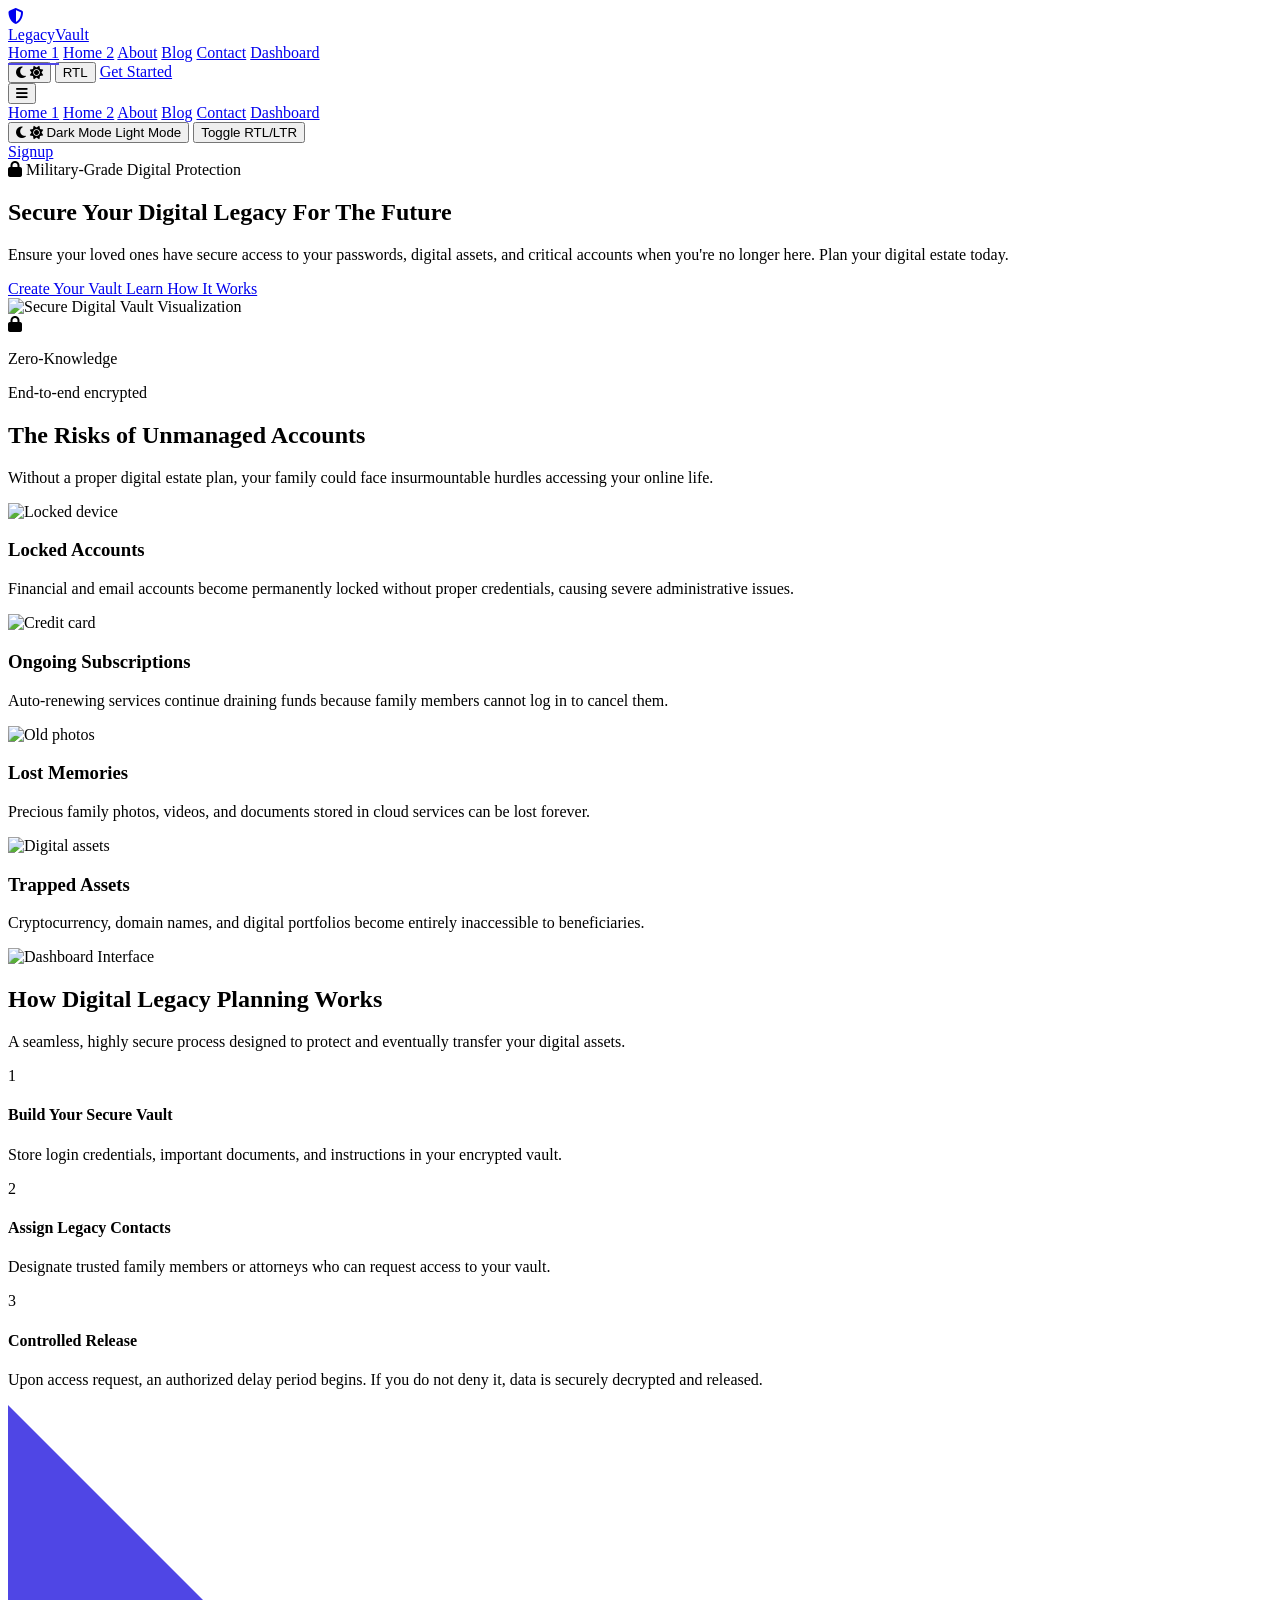
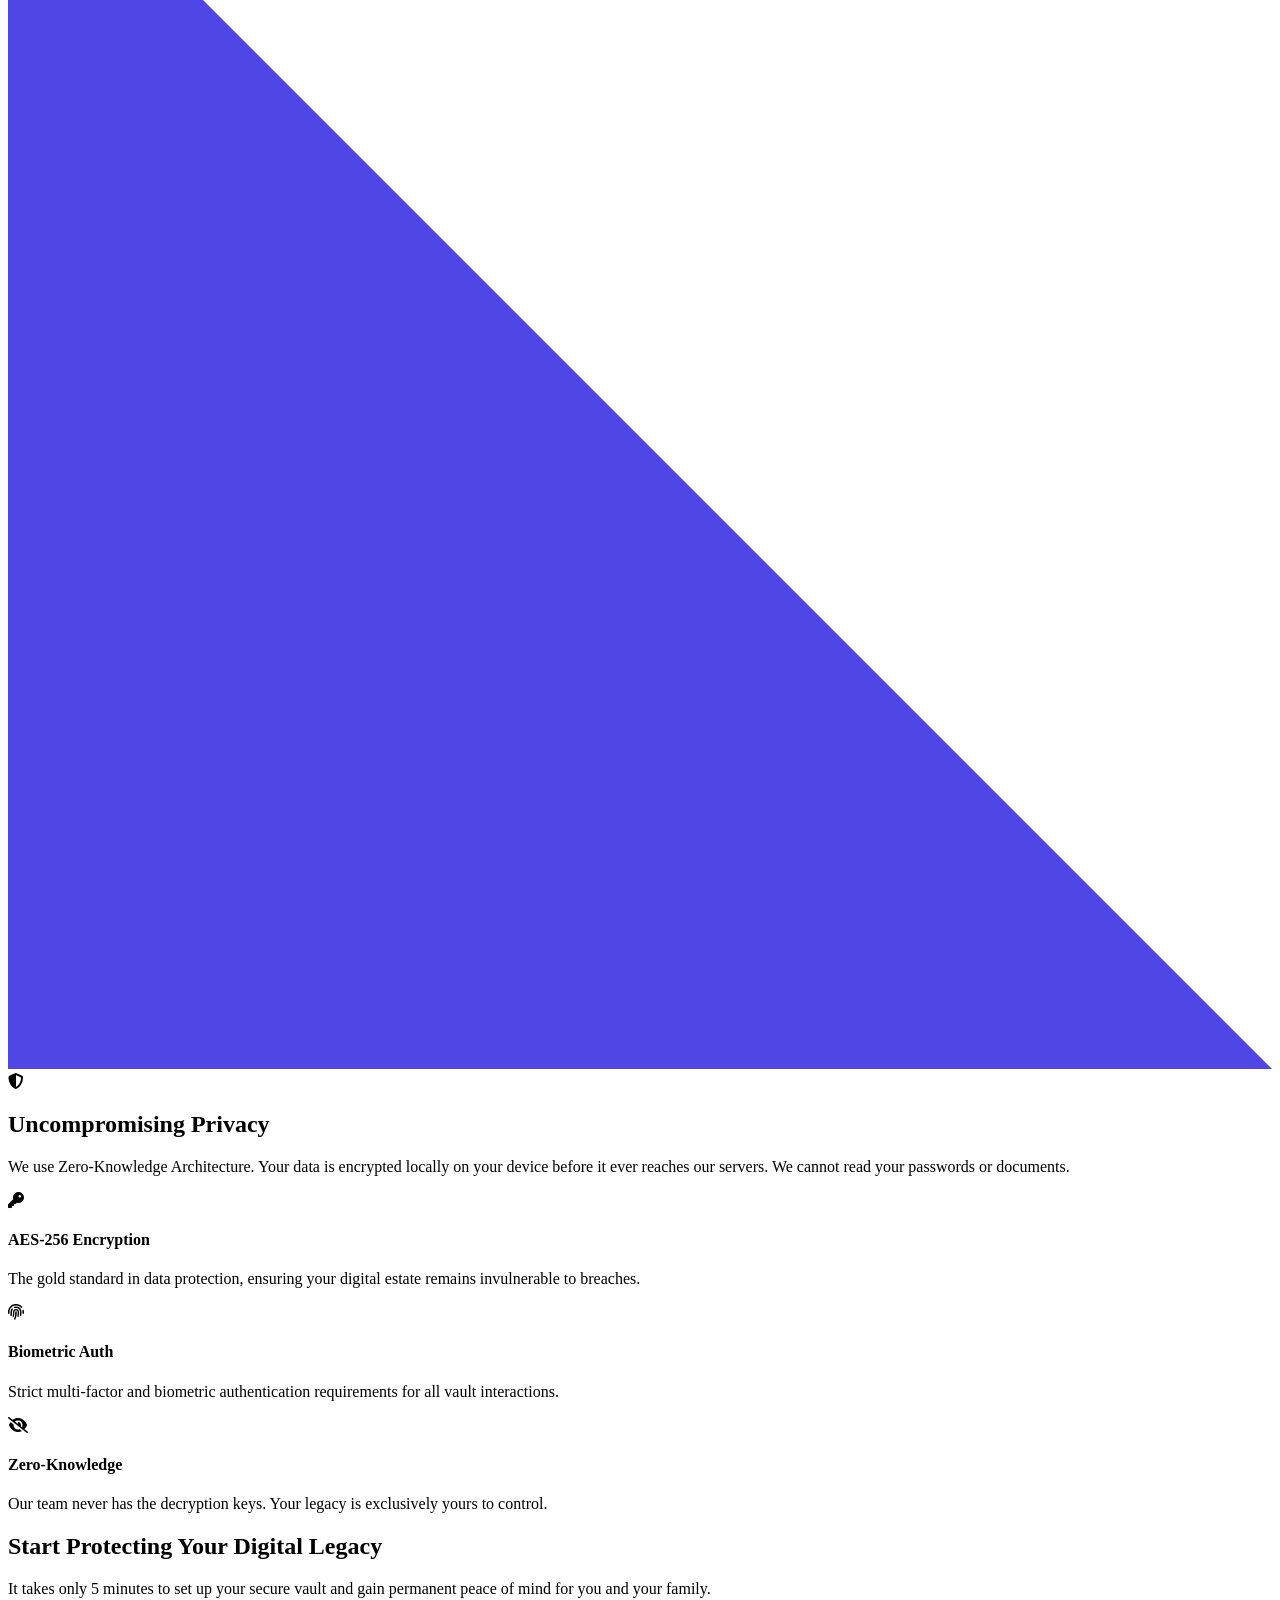
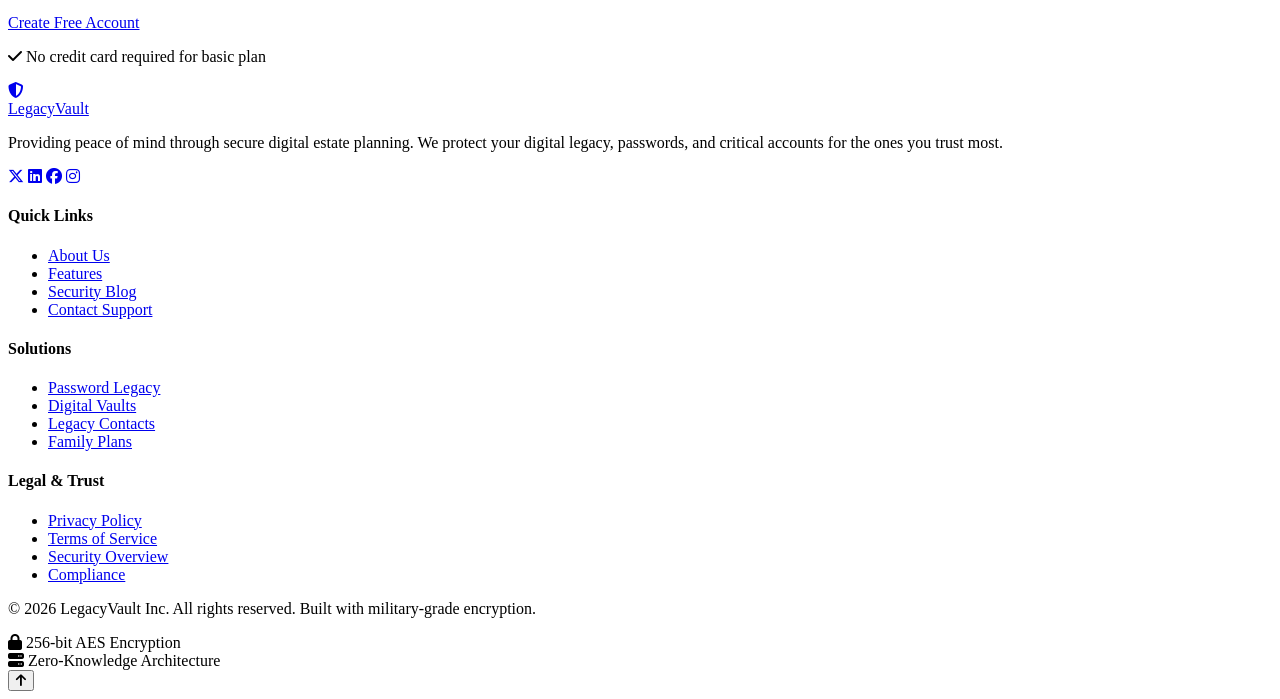
==== index.html @ 697bd3af "index" ====
<!DOCTYPE html>
<html lang="en" class="scroll-smooth" dir="ltr">
<head>
  <meta charset="UTF-8">
  <meta name="viewport" content="width=device-width, initial-scale=1.0">
  <title>Home | LegacyVault - Digital Estate & Password Legacy Service</title>
  <meta name="description" content="Secure your digital legacy, manage passwords, and ensure your loved ones have secure access to your digital estate with LegacyVault.">
  
  <!-- Favicon -->
  <link rel="icon" href="data:image/svg+xml,%3Csvg xmlns='http://www.w3.org/2000/svg' viewBox='0 0 512 512'%3E%3Crect width='512' height='512' rx='100' fill='%234f46e5' /%3E%3Cg transform='translate(128, 128) scale(0.5)' fill='%23ffffff'%3E%3Cpath d='M256 0c-14.7 0-28.7 6-39 16.7L42.5 197.3C15.3 225 0 263.6 0 304v96c0 61.9 50.1 112 112 112h144V0z' /%3E%3Cpath opacity='0.75' d='M256 0v512h144c61.9 0 112-50.1 112-112v-96c0-40.4-15.3-79-42.5-106.7L295 16.7C284.7 6 270.7 0 256 0z' /%3E%3C/g%3E%3C/svg%3E" type="image/svg+xml">

  <!-- Fonts -->
  <link rel="preconnect" href="https://fonts.googleapis.com">
  <link rel="preconnect" href="https://fonts.gstatic.com" crossorigin>
  <link href="https://fonts.googleapis.com/css2?family=Inter:wght@300;400;500;600;700;800&family=Outfit:wght@400;500;600;700;800&display=swap" rel="stylesheet">
  
  <!-- FontAwesome -->
  <link rel="stylesheet" href="https://cdnjs.cloudflare.com/ajax/libs/font-awesome/6.4.0/css/all.min.css">
  
  <!-- Tailwind CSS -->
  <script src="https://cdn.tailwindcss.com"></script>
  
  <!-- Tailwind Config -->
  <script>
    tailwind.config = {
      darkMode: 'class',
      theme: {
        extend: {
          fontFamily: {
            sans: ['Inter', 'sans-serif'],
            heading: ['Outfit', 'sans-serif'],
          },
          colors: {
            indigo: {
              50: '#eef2ff',
              100: '#e0e7ff',
              500: '#6366f1',
              600: '#4f46e5',
              700: '#4338ca',
              900: '#312e81',
            }
          },
          animation: {
            'fade-in-up': 'fadeInUp 0.6s ease-out forwards',
          },
          keyframes: {
            fadeInUp: {
              '0%': { opacity: 0, transform: 'translateY(20px)' },
              '100%': { opacity: 1, transform: 'translateY(0)' },
            }
          }
        }
      }
    }
  </script>
  
  <!-- Custom Styles -->
  <link rel="stylesheet" href="styles.css">
</head>
<body class="bg-white dark:bg-gray-900 text-gray-900 dark:text-gray-100 font-sans min-h-screen flex flex-col transition-colors duration-300">
  
  
  <!-- HEADER -->
  <header class="fixed w-full top-0 z-50 transition-all duration-300" id="header">
    <div class="bg-white dark:bg-gray-900 border-b border-gray-200 dark:border-gray-800">
      <div class="max-w-7xl mx-auto px-4 sm:px-6 lg:px-8">
        <div class="flex justify-between items-center h-20">
          
          <!-- Logo -->
          <div class="flex-shrink-0 flex items-center">
            <a href="index.html" class="flex items-center gap-2 group">
              <div class="w-10 h-10 bg-indigo-600 rounded-lg flex items-center justify-center text-white font-bold text-xl group-hover:bg-indigo-700 transition">
                <i class="fa-solid fa-shield-halved"></i>
              </div>
              <span class="font-bold text-2xl text-gray-900 dark:text-white tracking-tight">Legacy<span class="text-indigo-600 dark:text-indigo-400">Vault</span></span>
            </a>
          </div>

          <!-- Desktop Nav -->
          <nav class="hidden lg:flex gap-8 items-center" id="desktop-nav">
            <a href="index.html" class="nav-link text-gray-600 dark:text-gray-300 hover:text-indigo-600 dark:hover:text-indigo-400 font-medium transition">Home 1</a>
            <a href="home2.html" class="nav-link text-gray-600 dark:text-gray-300 hover:text-indigo-600 dark:hover:text-indigo-400 font-medium transition">Home 2</a>
            <a href="about.html" class="nav-link text-gray-600 dark:text-gray-300 hover:text-indigo-600 dark:hover:text-indigo-400 font-medium transition">About</a>
            <a href="blog.html" class="nav-link text-gray-600 dark:text-gray-300 hover:text-indigo-600 dark:hover:text-indigo-400 font-medium transition">Blog</a>
            <a href="contact.html" class="nav-link text-gray-600 dark:text-gray-300 hover:text-indigo-600 dark:hover:text-indigo-400 font-medium transition">Contact</a>
            <a href="dashboard.html" class="nav-link text-gray-600 dark:text-gray-300 hover:text-indigo-600 dark:hover:text-indigo-400 font-medium transition">Dashboard</a>
          </nav>

          <!-- Desktop Actions -->
          <div class="hidden lg:flex items-center gap-4">
            <!-- Toggles -->
            <button id="theme-toggle" class="w-10 h-10 rounded-full flex items-center justify-center bg-gray-100 dark:bg-gray-800 text-gray-600 dark:text-gray-300 hover:bg-gray-200 dark:hover:bg-gray-700 transition" aria-label="Toggle Theme">
              <i class="fa-solid fa-moon dark:hidden"></i>
              <i class="fa-solid fa-sun hidden dark:block"></i>
            </button>
            <button id="rtl-toggle" class="w-10 h-10 rounded-full flex items-center justify-center bg-gray-100 dark:bg-gray-800 text-gray-600 dark:text-gray-300 hover:bg-gray-200 dark:hover:bg-gray-700 transition font-bold text-sm" aria-label="Toggle RTL">
              RTL
            </button>

            <!-- Auth -->
            <a href="signup.html" class="bg-indigo-600 hover:bg-indigo-700 text-white px-5 py-2.5 rounded-lg font-medium transition shadow-lg shadow-indigo-600/30">Get Started</a>
          </div>

          <!-- Mobile Menu Button -->
          <div class="flex items-center lg:hidden gap-4">
            <button id="mobile-menu-btn" class="text-gray-600 dark:text-gray-300 hover:text-indigo-600 transition p-2">
              <i class="fa-solid fa-bars text-2xl"></i>
            </button>
          </div>
        </div>
      </div>
    </div>

    <!-- Mobile Menu Panel -->
    <div id="mobile-menu" class="hidden lg:hidden bg-white dark:bg-gray-900 border-b border-gray-200 dark:border-gray-800 shadow-xl absolute w-full left-0">
      <div class="px-4 pt-2 pb-6 space-y-2">
        <a href="index.html" class="block px-3 py-2 rounded-md text-base font-medium text-gray-900 dark:text-white hover:bg-gray-50 dark:hover:bg-gray-800">Home 1</a>
        <a href="home2.html" class="block px-3 py-2 rounded-md text-base font-medium text-gray-900 dark:text-white hover:bg-gray-50 dark:hover:bg-gray-800">Home 2</a>
        <a href="about.html" class="block px-3 py-2 rounded-md text-base font-medium text-gray-900 dark:text-white hover:bg-gray-50 dark:hover:bg-gray-800">About</a>
        <a href="blog.html" class="block px-3 py-2 rounded-md text-base font-medium text-gray-900 dark:text-white hover:bg-gray-50 dark:hover:bg-gray-800">Blog</a>
        <a href="contact.html" class="block px-3 py-2 rounded-md text-base font-medium text-gray-900 dark:text-white hover:bg-gray-50 dark:hover:bg-gray-800">Contact</a>
        <a href="dashboard.html" class="block px-3 py-2 rounded-md text-base font-medium text-gray-900 dark:text-white hover:bg-gray-50 dark:hover:bg-gray-800">Dashboard</a>
        
        <div class="border-t border-gray-200 dark:border-gray-800 pt-4 mt-4 flex items-center justify-between px-3 gap-3">
          <button id="mobile-theme-toggle" class="flex-1 flex items-center justify-center gap-2 px-4 py-2.5 bg-gray-100 dark:bg-gray-800 rounded-lg text-sm font-medium text-gray-700 dark:text-gray-300">
            <i class="fa-solid fa-moon dark:hidden"></i>
            <i class="fa-solid fa-sun hidden dark:block"></i>
            <span class="dark:hidden">Dark Mode</span>
            <span class="hidden dark:inline">Light Mode</span>
          </button>
          <button id="mobile-rtl-toggle" class="flex-1 px-4 py-2.5 bg-gray-100 dark:bg-gray-800 rounded-lg text-sm font-bold text-gray-700 dark:text-gray-300">Toggle RTL/LTR</button>
        </div>

        <div class="grid grid-cols-1 gap-4 mt-6 px-3">
          <a href="signup.html" class="w-full flex justify-center py-2.5 bg-indigo-600 text-white rounded-lg font-medium shadow-lg shadow-indigo-600/30">Signup</a>
        </div>
      </div>
    </div>
  </header>
  <!-- Spacer for fixed header -->
  <div class="h-20"></div>


  <main class="flex-grow flex flex-col w-full">
    
      <!-- Section 1: Hero -->
      <section class="relative pt-20 pb-24 lg:pt-32 lg:pb-40 overflow-hidden">
        <div class="absolute inset-0 z-0">
          <div class="absolute inset-0 bg-[url('https://images.unsplash.com/photo-1550751827-4bd374c3f58b?ixlib=rb-4.0.3&auto=format&fit=crop&w=2000&q=80')] bg-cover bg-center opacity-5 dark:opacity-10"></div>
          <div class="absolute inset-0 bg-gradient-to-b from-white/90 via-white/80 to-white dark:from-gray-900/90 dark:via-gray-900/95 dark:to-gray-900"></div>
        </div>
        <div class="max-w-7xl mx-auto px-4 sm:px-6 lg:px-8 relative z-10">
          <div class="grid lg:grid-cols-2 gap-12 lg:gap-8 items-center">
            <div class="space-y-8 animate-fade-in-up">
              <div class="inline-flex items-center gap-2 px-4 py-2 rounded-full bg-indigo-50 dark:bg-indigo-900/30 text-indigo-600 dark:text-indigo-400 font-medium text-sm border border-indigo-100 dark:border-indigo-800/50">
                <i class="fa-solid fa-lock text-xs"></i> 
                <span>Military-Grade Digital Protection</span>
              </div>
              <h1 class="font-heading text-4xl sm:text-5xl lg:text-6xl font-bold tracking-tight leading-[1.1]">
                Secure Your <span class="text-transparent bg-clip-text bg-gradient-to-r from-indigo-600 to-blue-500 dark:from-indigo-400 dark:to-blue-400">Digital Legacy</span> For The Future
              </h1>
              <p class="text-lg text-gray-600 dark:text-gray-300 max-w-lg leading-relaxed">
                Ensure your loved ones have secure access to your passwords, digital assets, and critical accounts when you're no longer here. Plan your digital estate today.
              </p>
              <div class="flex flex-col sm:flex-row gap-4">
                <a href="signup.html" class="px-8 py-3.5 bg-indigo-600 hover:bg-indigo-700 text-white rounded-lg font-medium text-center transition shadow-xl shadow-indigo-600/20 text-lg flex items-center justify-center gap-2 whitespace-nowrap">
                  Create Your Vault
                </a>
                <a href="about.html" class="px-8 py-3.5 bg-white dark:bg-gray-800 text-gray-900 dark:text-white border border-gray-200 dark:border-gray-700 hover:bg-gray-50 dark:hover:bg-gray-700 rounded-lg font-medium text-center transition text-lg whitespace-nowrap">
                  Learn How It Works
                </a>
              </div>
            </div>
            <div class="relative w-full h-[400px] lg:h-[500px] rounded-2xl overflow-hidden shadow-2xl shadow-indigo-500/10 border border-gray-100 dark:border-gray-800">
               <img src="https://images.unsplash.com/photo-1563986768609-322da13575f3?ixlib=rb-4.0.3&auto=format&fit=crop&w=1000&q=80" alt="Secure Digital Vault Visualization" class="w-full h-full object-cover">
               <div class="absolute inset-0 bg-gradient-to-tr from-indigo-900/60 to-transparent mix-blend-multiply"></div>
               <!-- Floating badge -->
               <div class="absolute bottom-6 left-6 bg-white/90 dark:bg-gray-900/90 backdrop-blur-md p-4 rounded-xl border border-white/20 dark:border-gray-700/50 shadow-xl flex items-center gap-4">
                  <div class="w-12 h-12 bg-green-500 rounded-full flex items-center justify-center text-white text-xl">
                    <i class="fa-solid fa-lock"></i>
                  </div>
                  <div>
                    <p class="font-bold text-gray-900 dark:text-white">Zero-Knowledge</p>
                    <p class="text-sm text-gray-500 dark:text-gray-400">End-to-end encrypted</p>
                  </div>
               </div>
            </div>
          </div>
        </div>
      </section>

      <!-- Section 2: Digital Legacy Risks -->
      <section class="py-20 lg:py-28 bg-gray-50 dark:bg-gray-950">
        <div class="max-w-7xl mx-auto px-4 sm:px-6 lg:px-8">
          <div class="text-center max-w-3xl mx-auto mb-16">
            <h2 class="font-heading text-3xl md:text-4xl font-bold mb-6">The Risks of Unmanaged Accounts</h2>
            <p class="text-gray-600 dark:text-gray-400 text-lg">Without a proper digital estate plan, your family could face insurmountable hurdles accessing your online life.</p>
          </div>
          <div class="grid md:grid-cols-2 lg:grid-cols-4 gap-8">
            <!-- Card 1 -->
            <div class="bg-white dark:bg-gray-900 p-8 rounded-2xl shadow-sm hover:shadow-md transition border border-gray-100 dark:border-gray-800 group">
              <div class="w-full h-40 mb-6 rounded-xl overflow-hidden">
                <img src="https://images.unsplash.com/photo-1555949963-aa79dcee981c?ixlib=rb-4.0.3&auto=format&fit=crop&w=500&q=80" alt="Locked device" class="w-full h-full object-cover group-hover:scale-110 transition-transform duration-500">
              </div>
              <h3 class="font-bold text-xl mb-3 sm:min-h-[3.5rem]">Locked Accounts</h3>
              <p class="text-gray-600 dark:text-gray-400 text-sm leading-relaxed text-justify">Financial and email accounts become permanently locked without proper credentials, causing severe administrative issues.</p>
            </div>
            <!-- Card 2 -->
            <div class="bg-white dark:bg-gray-900 p-8 rounded-2xl shadow-sm hover:shadow-md transition border border-gray-100 dark:border-gray-800 group">
              <div class="w-full h-40 mb-6 rounded-xl overflow-hidden">
                <img src="https://images.unsplash.com/photo-1563013544-824ae1b704d3?ixlib=rb-4.0.3&auto=format&fit=crop&w=500&q=80" alt="Credit card" class="w-full h-full object-cover group-hover:scale-110 transition-transform duration-500">
              </div>
              <h3 class="font-bold text-xl mb-3 sm:min-h-[3.5rem]">Ongoing Subscriptions</h3>
              <p class="text-gray-600 dark:text-gray-400 text-sm leading-relaxed text-justify">Auto-renewing services continue draining funds because family members cannot log in to cancel them.</p>
            </div>
            <!-- Card 3 -->
            <div class="bg-white dark:bg-gray-900 p-8 rounded-2xl shadow-sm hover:shadow-md transition border border-gray-100 dark:border-gray-800 group">
              <div class="w-full h-40 mb-6 rounded-xl overflow-hidden">
                <img src="https://images.unsplash.com/photo-1516961642265-531546e84af2?ixlib=rb-4.0.3&auto=format&fit=crop&w=500&q=80" alt="Old photos" class="w-full h-full object-cover group-hover:scale-110 transition-transform duration-500">
              </div>
              <h3 class="font-bold text-xl mb-3 sm:min-h-[3.5rem]">Lost Memories</h3>
              <p class="text-gray-600 dark:text-gray-400 text-sm leading-relaxed text-justify">Precious family photos, videos, and documents stored in cloud services can be lost forever.</p>
            </div>
            <!-- Card 4 -->
            <div class="bg-white dark:bg-gray-900 p-8 rounded-2xl shadow-sm hover:shadow-md transition border border-gray-100 dark:border-gray-800 group">
              <div class="w-full h-40 mb-6 rounded-xl overflow-hidden">
                <img src="https://images.unsplash.com/photo-1518546305927-5a555bb7020d?ixlib=rb-4.0.3&auto=format&fit=crop&w=500&q=80" alt="Digital assets" class="w-full h-full object-cover group-hover:scale-110 transition-transform duration-500">
              </div>
              <h3 class="font-bold text-xl mb-3 sm:min-h-[3.5rem]">Trapped Assets</h3>
              <p class="text-gray-600 dark:text-gray-400 text-sm leading-relaxed text-justify">Cryptocurrency, domain names, and digital portfolios become entirely inaccessible to beneficiaries.</p>
            </div>
          </div>
        </div>
      </section>

      <!-- Section 3: How It Works -->
      <section class="py-20 lg:py-28 bg-white dark:bg-gray-900">
        <div class="max-w-7xl mx-auto px-4 sm:px-6 lg:px-8">
          <div class="grid lg:grid-cols-2 gap-16 items-center">
            <div class="order-2 lg:order-1 relative rounded-2xl overflow-hidden shadow-2xl h-[450px]">
              <img src="https://images.unsplash.com/photo-1563986768494-4dee2763ff3f?ixlib=rb-4.0.3&auto=format&fit=crop&w=1000&q=80" alt="Dashboard Interface" class="w-full h-full object-cover">
              <div class="absolute inset-0 bg-indigo-900/20"></div>
            </div>
            <div class="order-1 lg:order-2 space-y-10">
              <div>
                <h2 class="font-heading text-3xl md:text-4xl font-bold mb-4">How Digital Legacy Planning Works</h2>
                <p class="text-gray-600 dark:text-gray-400 text-lg">A seamless, highly secure process designed to protect and eventually transfer your digital assets.</p>
              </div>
              <div class="space-y-8">
                <div class="flex gap-4">
                  <div class="flex-shrink-0 w-12 h-12 rounded-full bg-indigo-100 dark:bg-indigo-900/50 text-indigo-600 dark:text-indigo-400 flex items-center justify-center font-bold text-lg border border-indigo-200 dark:border-indigo-700">1</div>
                  <div>
                    <h4 class="font-bold text-xl mb-2">Build Your Secure Vault</h4>
                    <p class="text-gray-600 dark:text-gray-400 text-sm">Store login credentials, important documents, and instructions in your encrypted vault.</p>
                  </div>
                </div>
                <div class="flex gap-4">
                  <div class="flex-shrink-0 w-12 h-12 rounded-full bg-indigo-100 dark:bg-indigo-900/50 text-indigo-600 dark:text-indigo-400 flex items-center justify-center font-bold text-lg border border-indigo-200 dark:border-indigo-700">2</div>
                  <div>
                    <h4 class="font-bold text-xl mb-2">Assign Legacy Contacts</h4>
                    <p class="text-gray-600 dark:text-gray-400 text-sm">Designate trusted family members or attorneys who can request access to your vault.</p>
                  </div>
                </div>
                <div class="flex gap-4">
                  <div class="flex-shrink-0 w-12 h-12 rounded-full bg-indigo-100 dark:bg-indigo-900/50 text-indigo-600 dark:text-indigo-400 flex items-center justify-center font-bold text-lg border border-indigo-200 dark:border-indigo-700">3</div>
                  <div>
                    <h4 class="font-bold text-xl mb-2">Controlled Release</h4>
                    <p class="text-gray-600 dark:text-gray-400 text-sm">Upon access request, an authorized delay period begins. If you do not deny it, data is securely decrypted and released.</p>
                  </div>
                </div>
              </div>
            </div>
          </div>
        </div>
      </section>

      <!-- Section 4: Security & Privacy -->
      <section class="py-20 lg:py-28 bg-gray-900 text-white relative overflow-hidden">
        <!-- Abstract BG -->
        <div class="absolute inset-0 opacity-20">
          <svg class="w-full h-full" viewBox="0 0 100 100" preserveAspectRatio="none"><path d="M0,0 L100,100 L0,100 Z" fill="#4f46e5"/></svg>
        </div>
        <div class="max-w-7xl mx-auto px-4 sm:px-6 lg:px-8 relative z-10 text-center">
          <div class="w-20 h-20 bg-indigo-500/20 border border-indigo-500/30 rounded-2xl flex items-center justify-center text-4xl text-indigo-400 mx-auto mb-8 backdrop-blur-sm">
            <i class="fa-solid fa-shield-halved"></i>
          </div>
          <h2 class="font-heading text-3xl md:text-5xl font-bold mb-6">Uncompromising Privacy</h2>
          <p class="text-indigo-100 text-lg max-w-2xl mx-auto mb-12">We use Zero-Knowledge Architecture. Your data is encrypted locally on your device before it ever reaches our servers. We cannot read your passwords or documents.</p>
          
          <div class="grid sm:grid-cols-3 gap-6 text-left mt-16 border-t border-gray-800 pt-16">
            <div class="bg-gray-800/40 rounded-2xl p-6 border border-gray-700/50">
              <div class="flex items-center gap-3 mb-3">
                <i class="fa-solid fa-key text-indigo-400 text-xl flex-shrink-0"></i>
                <h4 class="font-bold text-lg leading-tight">AES-256 Encryption</h4>
              </div>
              <p class="text-gray-400 text-sm leading-relaxed">The gold standard in data protection, ensuring your digital estate remains invulnerable to breaches.</p>
            </div>
            <div class="bg-gray-800/40 rounded-2xl p-6 border border-gray-700/50">
              <div class="flex items-center gap-3 mb-3">
                <i class="fa-solid fa-fingerprint text-indigo-400 text-xl flex-shrink-0"></i>
                <h4 class="font-bold text-lg leading-tight">Biometric Auth</h4>
              </div>
              <p class="text-gray-400 text-sm leading-relaxed">Strict multi-factor and biometric authentication requirements for all vault interactions.</p>
            </div>
            <div class="bg-gray-800/40 rounded-2xl p-6 border border-gray-700/50">
              <div class="flex items-center gap-3 mb-3">
                <i class="fa-solid fa-eye-slash text-indigo-400 text-xl flex-shrink-0"></i>
                <h4 class="font-bold text-lg leading-tight">Zero-Knowledge</h4>
              </div>
              <p class="text-gray-400 text-sm leading-relaxed">Our team never has the decryption keys. Your legacy is exclusively yours to control.</p>
            </div>
          </div>
        </div>
      </section>

      <!-- Section 5: CTA -->
      <section class="py-20 lg:py-24 bg-white dark:bg-gray-900 border-b border-gray-200 dark:border-gray-800">
        <div class="max-w-5xl mx-auto px-4 sm:px-6 lg:px-8">
          <div class="bg-indigo-600 rounded-2xl p-6 sm:p-10 md:p-16 text-center shadow-2xl relative overflow-hidden">
            <!-- Decorative circle -->
            <div class="absolute top-0 right-0 -mr-20 -mt-20 w-64 h-64 rounded-full bg-white/10 blur-3xl"></div>
            <div class="absolute bottom-0 left-0 -ml-20 -mb-20 w-64 h-64 rounded-full bg-black/10 blur-3xl"></div>
            
            <h2 class="relative z-10 font-heading text-3xl md:text-5xl font-bold text-white mb-6">Start Protecting Your Digital Legacy</h2>
            <p class="relative z-10 text-indigo-100 text-lg max-w-2xl mx-auto mb-10">It takes only 5 minutes to set up your secure vault and gain permanent peace of mind for you and your family.</p>
            <div class="relative z-10 flex justify-center px-2">
              <a href="signup.html" class="w-full sm:w-auto px-8 py-4 bg-white text-indigo-600 hover:bg-gray-50 font-bold rounded-xl transition shadow-lg text-base sm:text-lg text-center">
                Create Free Account
              </a>
            </div>
            <p class="relative z-10 text-indigo-200 text-sm mt-6"><i class="fa-solid fa-check mr-2"></i> No credit card required for basic plan</p>
          </div>
        </div>
      </section>
    
  </main>

  
  <!-- FOOTER -->
  <footer class="bg-gray-50 dark:bg-gray-950 pt-16 pb-8 border-t border-gray-200 dark:border-gray-800 mt-auto">
    <div class="max-w-7xl mx-auto px-4 sm:px-6 lg:px-8">
      <div class="grid grid-cols-1 md:grid-cols-2 lg:grid-cols-5 gap-12 lg:gap-8 mb-12">
        
        <!-- Brand -->
        <div class="lg:col-span-2 space-y-6">
          <a href="index.html" class="flex items-center gap-2 group">
            <div class="w-10 h-10 bg-indigo-600 rounded-lg flex items-center justify-center text-white font-bold text-xl">
              <i class="fa-solid fa-shield-halved"></i>
            </div>
            <span class="font-bold text-2xl text-gray-900 dark:text-white tracking-tight">Legacy<span class="text-indigo-600 dark:text-indigo-400">Vault</span></span>
          </a>
          <p class="text-gray-600 dark:text-gray-400 leading-relaxed max-w-sm">
            Providing peace of mind through secure digital estate planning. We protect your digital legacy, passwords, and critical accounts for the ones you trust most.
          </p>
          <div class="flex space-x-5">
            <a href="#" class="text-gray-400 hover:text-indigo-600 dark:hover:text-indigo-400 text-xl transition"><i class="fa-brands fa-x-twitter"></i></a>
            <a href="#" class="text-gray-400 hover:text-indigo-600 dark:hover:text-indigo-400 text-xl transition"><i class="fa-brands fa-linkedin"></i></a>
            <a href="#" class="text-gray-400 hover:text-indigo-600 dark:hover:text-indigo-400 text-xl transition"><i class="fa-brands fa-facebook"></i></a>
            <a href="#" class="text-gray-400 hover:text-indigo-600 dark:hover:text-indigo-400 text-xl transition"><i class="fa-brands fa-instagram"></i></a>
          </div>
        </div>

        <!-- Quick Links -->
        <div>
          <h4 class="font-bold text-gray-900 dark:text-white mb-6 uppercase tracking-wider text-sm">Quick Links</h4>
          <ul class="space-y-4">
            <li><a href="about.html" class="text-gray-600 dark:text-gray-400 hover:text-indigo-600 dark:hover:text-indigo-400 transition">About Us</a></li>
            <li><a href="home2.html" class="text-gray-600 dark:text-gray-400 hover:text-indigo-600 dark:hover:text-indigo-400 transition">Features</a></li>
            <li><a href="blog.html" class="text-gray-600 dark:text-gray-400 hover:text-indigo-600 dark:hover:text-indigo-400 transition">Security Blog</a></li>
            <li><a href="contact.html" class="text-gray-600 dark:text-gray-400 hover:text-indigo-600 dark:hover:text-indigo-400 transition">Contact Support</a></li>
          </ul>
        </div>

        <!-- Solutions -->
        <div>
          <h4 class="font-bold text-gray-900 dark:text-white mb-6 uppercase tracking-wider text-sm">Solutions</h4>
          <ul class="space-y-4">
            <li><a href="#" class="text-gray-600 dark:text-gray-400 hover:text-indigo-600 dark:hover:text-indigo-400 transition">Password Legacy</a></li>
            <li><a href="#" class="text-gray-600 dark:text-gray-400 hover:text-indigo-600 dark:hover:text-indigo-400 transition">Digital Vaults</a></li>
            <li><a href="#" class="text-gray-600 dark:text-gray-400 hover:text-indigo-600 dark:hover:text-indigo-400 transition">Legacy Contacts</a></li>
            <li><a href="#" class="text-gray-600 dark:text-gray-400 hover:text-indigo-600 dark:hover:text-indigo-400 transition">Family Plans</a></li>
          </ul>
        </div>

        <!-- Legal & Trust -->
        <div>
          <h4 class="font-bold text-gray-900 dark:text-white mb-6 uppercase tracking-wider text-sm">Legal & Trust</h4>
          <ul class="space-y-4">
            <li><a href="#" class="text-gray-600 dark:text-gray-400 hover:text-indigo-600 dark:hover:text-indigo-400 transition">Privacy Policy</a></li>
            <li><a href="#" class="text-gray-600 dark:text-gray-400 hover:text-indigo-600 dark:hover:text-indigo-400 transition">Terms of Service</a></li>
            <li><a href="#" class="text-gray-600 dark:text-gray-400 hover:text-indigo-600 dark:hover:text-indigo-400 transition">Security Overview</a></li>
            <li><a href="#" class="text-gray-600 dark:text-gray-400 hover:text-indigo-600 dark:hover:text-indigo-400 transition">Compliance</a></li>
          </ul>
        </div>
      </div>

      <div class="border-t border-gray-200 dark:border-gray-800 pt-8 flex flex-col md:flex-row justify-between items-center gap-4">
        <p class="text-gray-500 dark:text-gray-500 text-sm">
          &copy; 2026 LegacyVault Inc. All rights reserved. Built with military-grade encryption.
        </p>
        <div class="flex items-center gap-4">
          <div class="flex items-center gap-2 text-sm text-gray-500">
            <i class="fa-solid fa-lock text-green-500"></i>
            <span>256-bit AES Encryption</span>
          </div>
          <div class="flex items-center gap-2 text-sm text-gray-500">
            <i class="fa-solid fa-server text-indigo-500"></i>
            <span>Zero-Knowledge Architecture</span>
          </div>
        </div>
      </div>
    </div>
  </footer>

  <!-- Scroll to Top -->
  <button id="scroll-to-top" class="fixed bottom-8 right-8 w-12 h-12 bg-indigo-600 text-white rounded-full shadow-lg flex items-center justify-center opacity-0 translate-y-10 transition-all duration-300 pointer-events-none hover:bg-indigo-700 z-40" aria-label="Scroll to top">
    <i class="fa-solid fa-arrow-up"></i>
  </button>


  <script src="script.js"></script>
</body>
</html>
---- styles.css ----
/* Custom Utilities & Resets */
:root {
  --transition-speed: 0.3s;
}

html {
  overflow-x: hidden;
}

body {
  overflow-x: hidden;
  -webkit-font-smoothing: antialiased;
}

/* Scrollbar styling */
::-webkit-scrollbar {
  width: 8px;
}
::-webkit-scrollbar-track {
  background: transparent;
}
::-webkit-scrollbar-thumb {
  background-color: #cbd5e1;
  border-radius: 20px;
}
.dark ::-webkit-scrollbar-thumb {
  background-color: #475569;
}

/* Custom Animation classes that CDN might not pick up instantly */
.animate-fade-in-up {
  animation: fadeInUp 0.6s ease-out forwards;
}

@keyframes fadeInUp {
  0% { opacity: 0; transform: translateY(20px); }
  100% { opacity: 1; transform: translateY(0); }
}

.nav-link {
  position: relative;
}
.nav-link::after {
  content: '';
  position: absolute;
  width: 0;
  height: 2px;
  bottom: -4px;
  left: 0;
  background-color: #4f46e5;
  transition: width 0.3s ease;
}
.nav-link:hover::after, .nav-link.active::after {
  width: 100%;
}
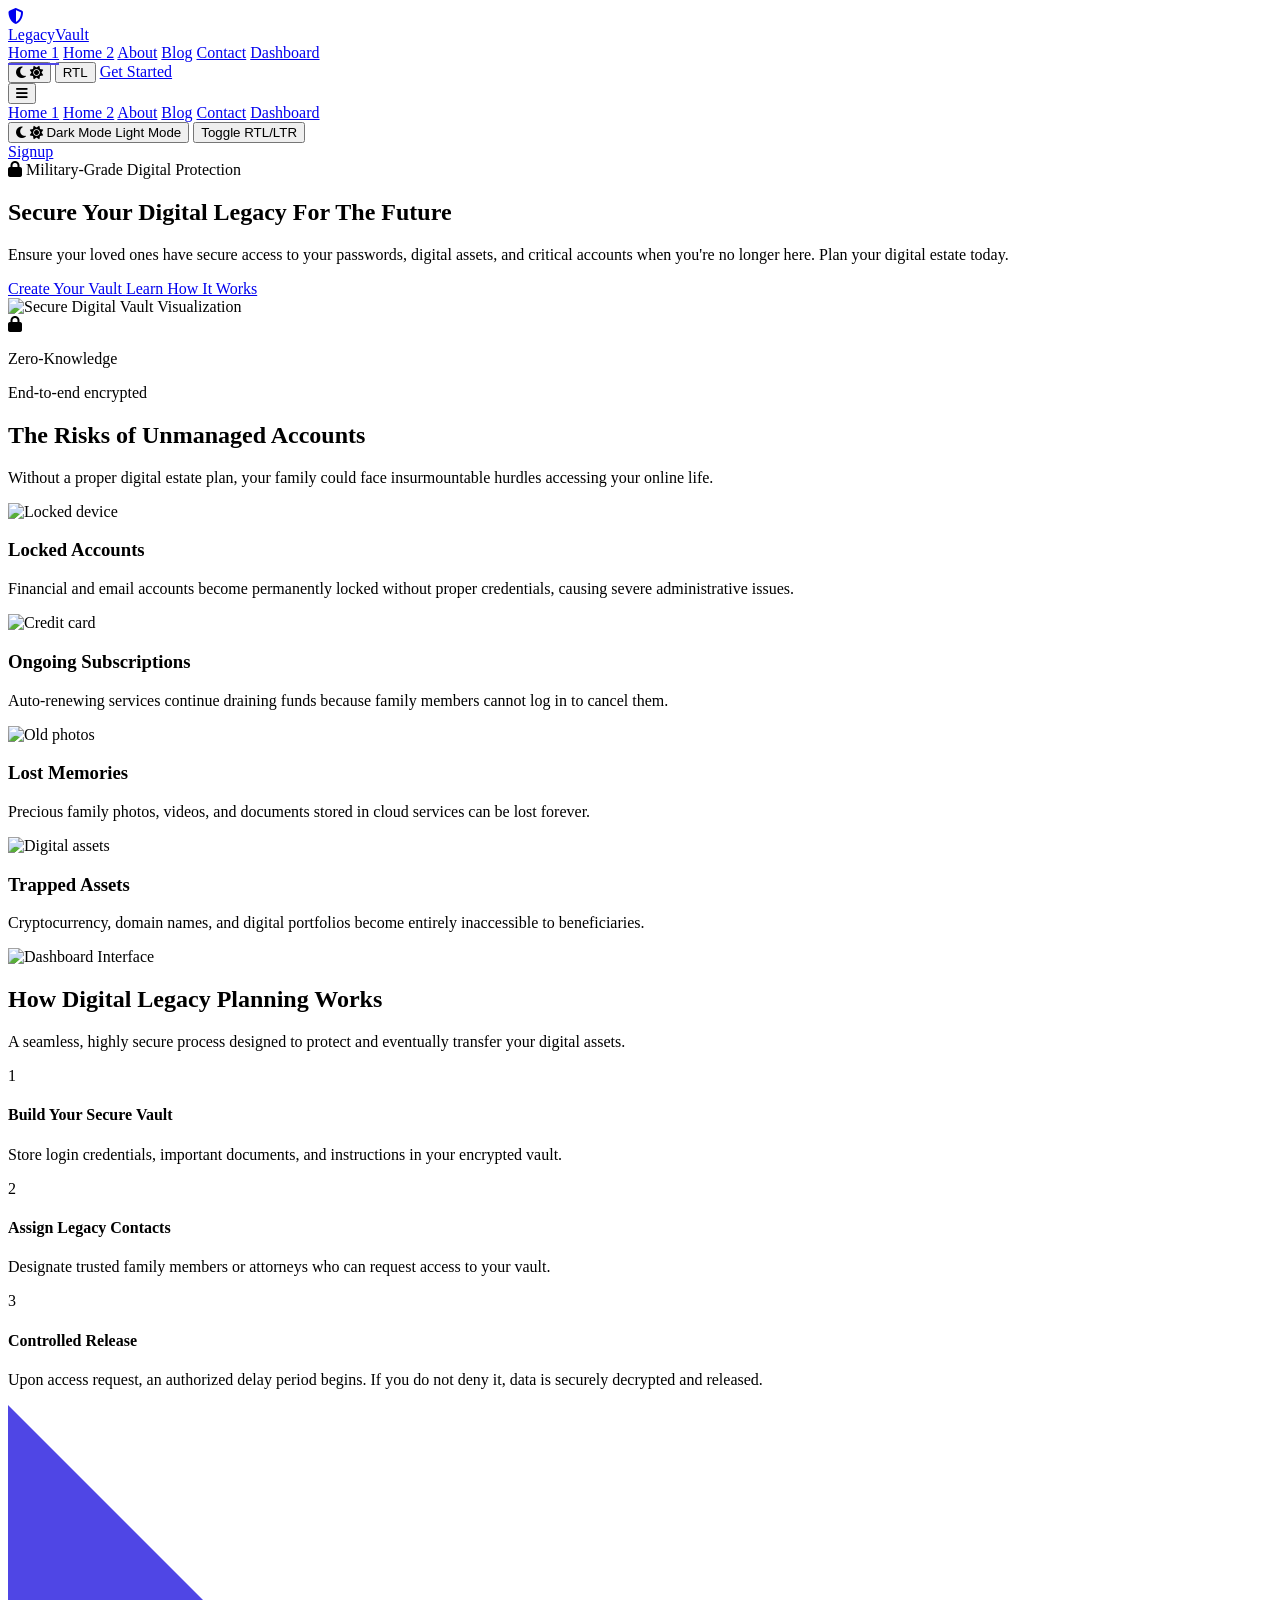
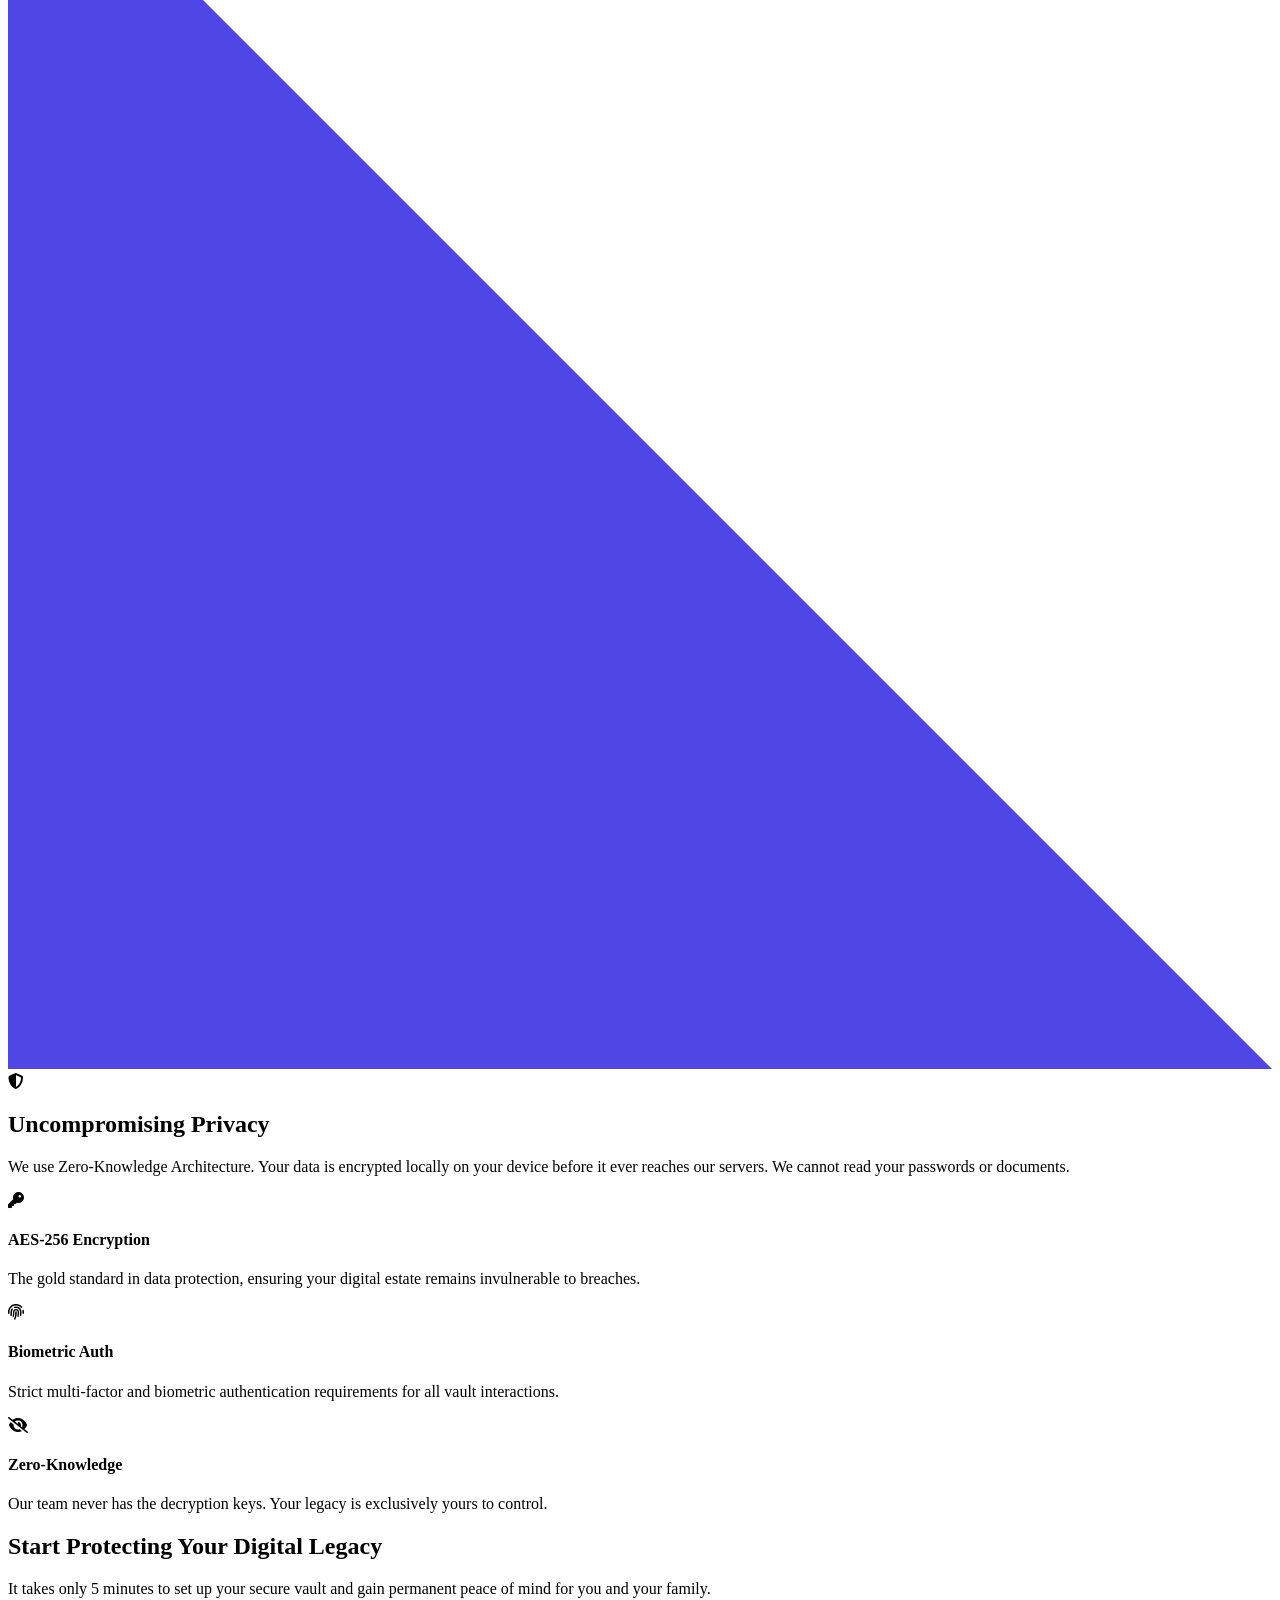
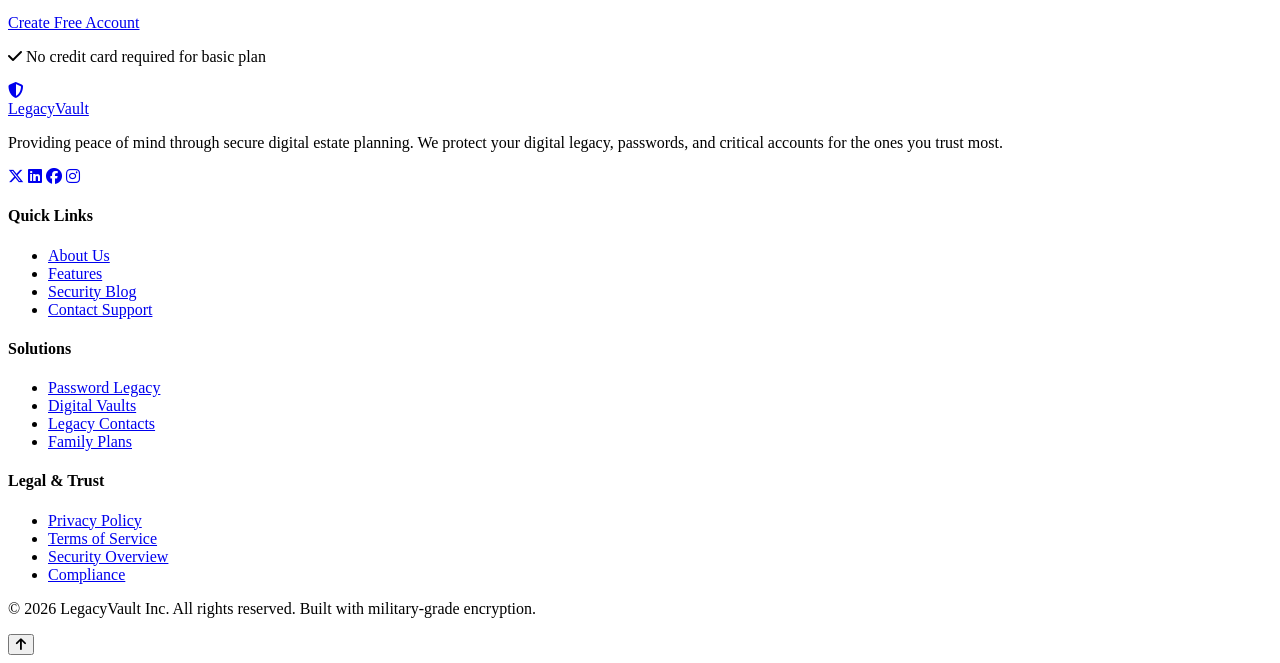
==== commit 3f56fde4: "index" ====
--- a/index.html
+++ b/index.html
@@ -198,36 +198,44 @@
           </div>
           <div class="grid md:grid-cols-2 lg:grid-cols-4 gap-8">
             <!-- Card 1 -->
-            <div class="bg-white dark:bg-gray-900 p-8 rounded-2xl shadow-sm hover:shadow-md transition border border-gray-100 dark:border-gray-800 group">
-              <div class="w-full h-40 mb-6 rounded-xl overflow-hidden">
+            <div class="bg-white dark:bg-gray-900 rounded-2xl shadow-sm hover:shadow-md transition border border-gray-100 dark:border-gray-800 group overflow-hidden">
+              <div class="w-full h-40 mb-6 overflow-hidden">
                 <img src="https://images.unsplash.com/photo-1555949963-aa79dcee981c?ixlib=rb-4.0.3&auto=format&fit=crop&w=500&q=80" alt="Locked device" class="w-full h-full object-cover group-hover:scale-110 transition-transform duration-500">
               </div>
-              <h3 class="font-bold text-xl mb-3 sm:min-h-[3.5rem]">Locked Accounts</h3>
-              <p class="text-gray-600 dark:text-gray-400 text-sm leading-relaxed text-justify">Financial and email accounts become permanently locked without proper credentials, causing severe administrative issues.</p>
+              <div class="px-8 pb-8">
+                <h3 class="font-bold text-xl mb-3 sm:min-h-[3.5rem]">Locked Accounts</h3>
+                <p class="text-gray-600 dark:text-gray-400 text-sm leading-relaxed text-justify">Financial and email accounts become permanently locked without proper credentials, causing severe administrative issues.</p>
+              </div>
             </div>
             <!-- Card 2 -->
-            <div class="bg-white dark:bg-gray-900 p-8 rounded-2xl shadow-sm hover:shadow-md transition border border-gray-100 dark:border-gray-800 group">
-              <div class="w-full h-40 mb-6 rounded-xl overflow-hidden">
+            <div class="bg-white dark:bg-gray-900 rounded-2xl shadow-sm hover:shadow-md transition border border-gray-100 dark:border-gray-800 group overflow-hidden">
+              <div class="w-full h-40 mb-6 overflow-hidden">
                 <img src="https://images.unsplash.com/photo-1563013544-824ae1b704d3?ixlib=rb-4.0.3&auto=format&fit=crop&w=500&q=80" alt="Credit card" class="w-full h-full object-cover group-hover:scale-110 transition-transform duration-500">
               </div>
-              <h3 class="font-bold text-xl mb-3 sm:min-h-[3.5rem]">Ongoing Subscriptions</h3>
-              <p class="text-gray-600 dark:text-gray-400 text-sm leading-relaxed text-justify">Auto-renewing services continue draining funds because family members cannot log in to cancel them.</p>
+              <div class="px-8 pb-8">
+                <h3 class="font-bold text-xl mb-3 sm:min-h-[3.5rem]">Ongoing Subscriptions</h3>
+                <p class="text-gray-600 dark:text-gray-400 text-sm leading-relaxed text-justify">Auto-renewing services continue draining funds because family members cannot log in to cancel them.</p>
+              </div>
             </div>
             <!-- Card 3 -->
-            <div class="bg-white dark:bg-gray-900 p-8 rounded-2xl shadow-sm hover:shadow-md transition border border-gray-100 dark:border-gray-800 group">
-              <div class="w-full h-40 mb-6 rounded-xl overflow-hidden">
+            <div class="bg-white dark:bg-gray-900 rounded-2xl shadow-sm hover:shadow-md transition border border-gray-100 dark:border-gray-800 group overflow-hidden">
+              <div class="w-full h-40 mb-6 overflow-hidden">
                 <img src="https://images.unsplash.com/photo-1516961642265-531546e84af2?ixlib=rb-4.0.3&auto=format&fit=crop&w=500&q=80" alt="Old photos" class="w-full h-full object-cover group-hover:scale-110 transition-transform duration-500">
               </div>
-              <h3 class="font-bold text-xl mb-3 sm:min-h-[3.5rem]">Lost Memories</h3>
-              <p class="text-gray-600 dark:text-gray-400 text-sm leading-relaxed text-justify">Precious family photos, videos, and documents stored in cloud services can be lost forever.</p>
+              <div class="px-8 pb-8">
+                <h3 class="font-bold text-xl mb-3 sm:min-h-[3.5rem]">Lost Memories</h3>
+                <p class="text-gray-600 dark:text-gray-400 text-sm leading-relaxed text-justify">Precious family photos, videos, and documents stored in cloud services can be lost forever.</p>
+              </div>
             </div>
             <!-- Card 4 -->
-            <div class="bg-white dark:bg-gray-900 p-8 rounded-2xl shadow-sm hover:shadow-md transition border border-gray-100 dark:border-gray-800 group">
-              <div class="w-full h-40 mb-6 rounded-xl overflow-hidden">
+            <div class="bg-white dark:bg-gray-900 rounded-2xl shadow-sm hover:shadow-md transition border border-gray-100 dark:border-gray-800 group overflow-hidden">
+              <div class="w-full h-40 mb-6 overflow-hidden">
                 <img src="https://images.unsplash.com/photo-1518546305927-5a555bb7020d?ixlib=rb-4.0.3&auto=format&fit=crop&w=500&q=80" alt="Digital assets" class="w-full h-full object-cover group-hover:scale-110 transition-transform duration-500">
               </div>
-              <h3 class="font-bold text-xl mb-3 sm:min-h-[3.5rem]">Trapped Assets</h3>
-              <p class="text-gray-600 dark:text-gray-400 text-sm leading-relaxed text-justify">Cryptocurrency, domain names, and digital portfolios become entirely inaccessible to beneficiaries.</p>
+              <div class="px-8 pb-8">
+                <h3 class="font-bold text-xl mb-3 sm:min-h-[3.5rem]">Trapped Assets</h3>
+                <p class="text-gray-600 dark:text-gray-400 text-sm leading-relaxed text-justify">Cryptocurrency, domain names, and digital portfolios become entirely inaccessible to beneficiaries.</p>
+              </div>
             </div>
           </div>
         </div>
@@ -289,22 +297,22 @@
           
           <div class="grid sm:grid-cols-3 gap-6 text-left mt-16 border-t border-gray-800 pt-16">
             <div class="bg-gray-800/40 rounded-2xl p-6 border border-gray-700/50">
-              <div class="flex items-center gap-3 mb-3">
-                <i class="fa-solid fa-key text-indigo-400 text-xl flex-shrink-0"></i>
+              <div class="flex items-start gap-3 mb-3 min-h-[3.5rem]">
+                <i class="fa-solid fa-key text-indigo-400 text-xl flex-shrink-0 mt-0.5"></i>
                 <h4 class="font-bold text-lg leading-tight">AES-256 Encryption</h4>
               </div>
               <p class="text-gray-400 text-sm leading-relaxed">The gold standard in data protection, ensuring your digital estate remains invulnerable to breaches.</p>
             </div>
             <div class="bg-gray-800/40 rounded-2xl p-6 border border-gray-700/50">
-              <div class="flex items-center gap-3 mb-3">
-                <i class="fa-solid fa-fingerprint text-indigo-400 text-xl flex-shrink-0"></i>
+              <div class="flex items-start gap-3 mb-3 min-h-[3.5rem]">
+                <i class="fa-solid fa-fingerprint text-indigo-400 text-xl flex-shrink-0 mt-0.5"></i>
                 <h4 class="font-bold text-lg leading-tight">Biometric Auth</h4>
               </div>
               <p class="text-gray-400 text-sm leading-relaxed">Strict multi-factor and biometric authentication requirements for all vault interactions.</p>
             </div>
             <div class="bg-gray-800/40 rounded-2xl p-6 border border-gray-700/50">
-              <div class="flex items-center gap-3 mb-3">
-                <i class="fa-solid fa-eye-slash text-indigo-400 text-xl flex-shrink-0"></i>
+              <div class="flex items-start gap-3 mb-3 min-h-[3.5rem]">
+                <i class="fa-solid fa-eye-slash text-indigo-400 text-xl flex-shrink-0 mt-0.5"></i>
                 <h4 class="font-bold text-lg leading-tight">Zero-Knowledge</h4>
               </div>
               <p class="text-gray-400 text-sm leading-relaxed">Our team never has the decryption keys. Your legacy is exclusively yours to control.</p>
@@ -398,16 +406,7 @@
         <p class="text-gray-500 dark:text-gray-500 text-sm">
           &copy; 2026 LegacyVault Inc. All rights reserved. Built with military-grade encryption.
         </p>
-        <div class="flex items-center gap-4">
-          <div class="flex items-center gap-2 text-sm text-gray-500">
-            <i class="fa-solid fa-lock text-green-500"></i>
-            <span>256-bit AES Encryption</span>
-          </div>
-          <div class="flex items-center gap-2 text-sm text-gray-500">
-            <i class="fa-solid fa-server text-indigo-500"></i>
-            <span>Zero-Knowledge Architecture</span>
-          </div>
-        </div>
+
       </div>
     </div>
   </footer>
